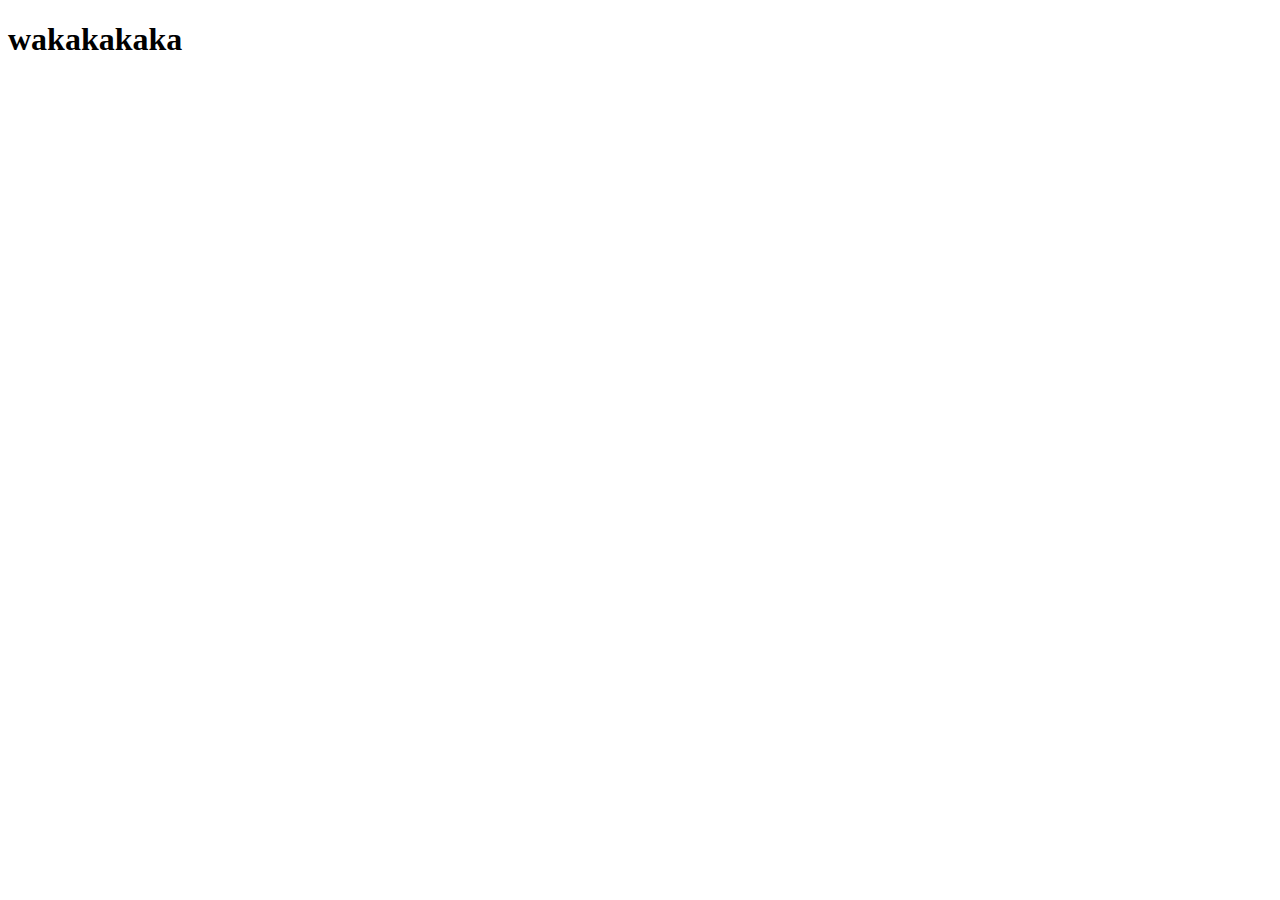
==== index.html @ 0c1ae66e "test" ====
<!DOCTYPE html>
<html lang="en">
<head>
    <meta charset="UTF-8">
    <meta http-equiv="X-UA-Compatible" content="IE=edge">
    <meta name="viewport" content="width=device-width, initial-scale=1.0">
    <title>Document</title>
</head>
<body>
    <h1>wakakakaka</h1>
</body>
</html>
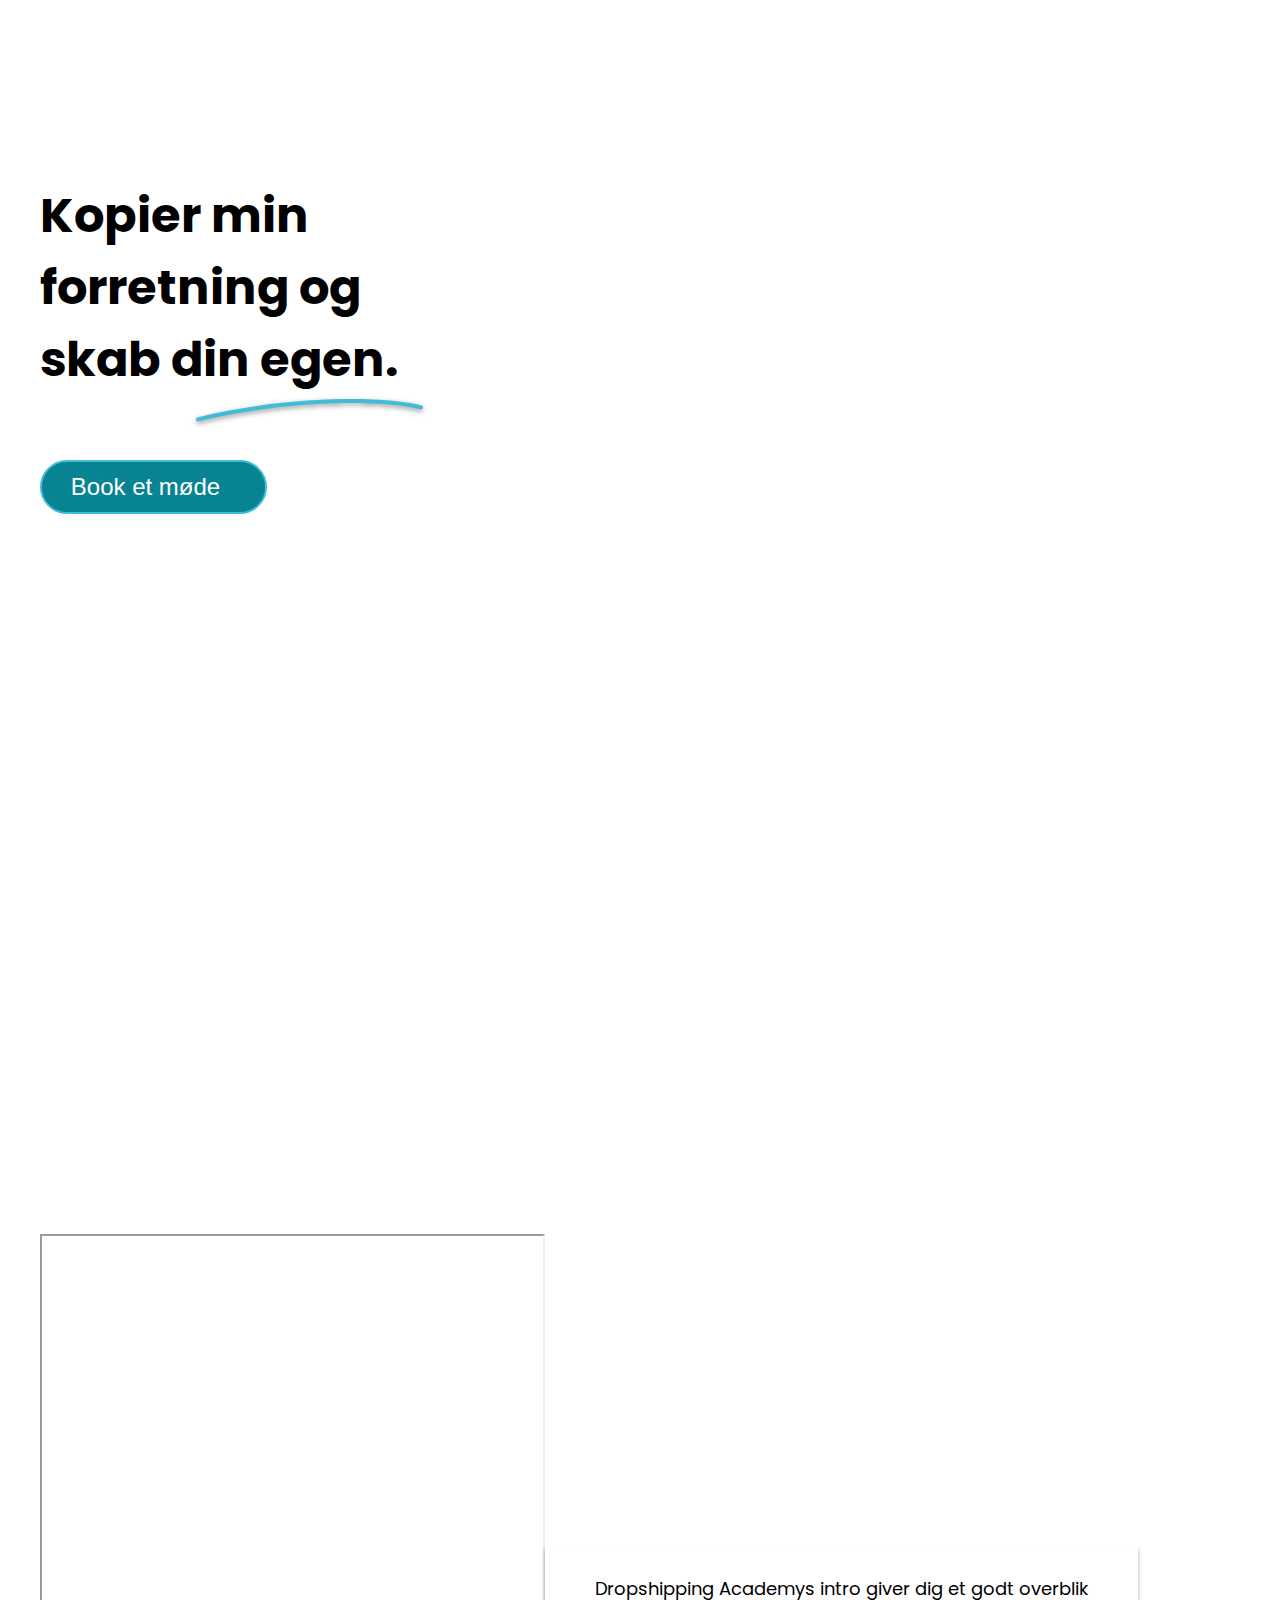
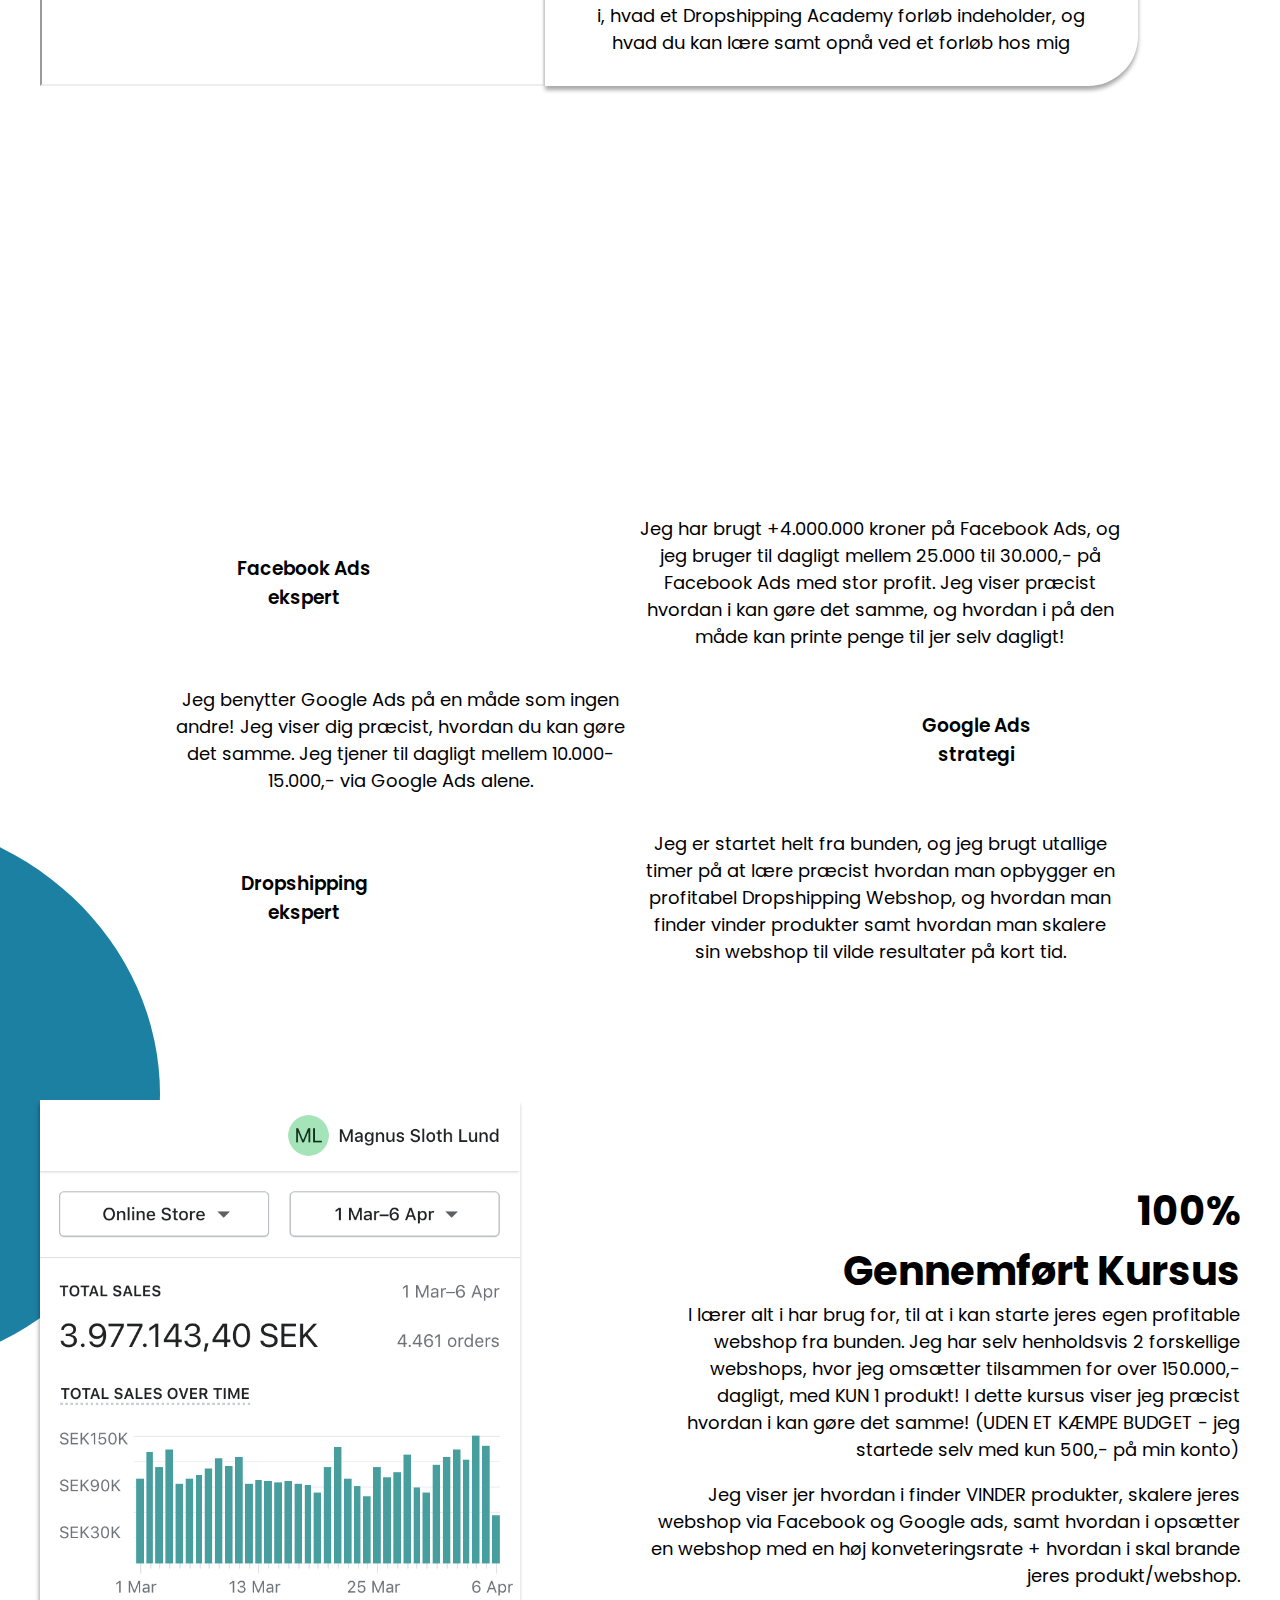
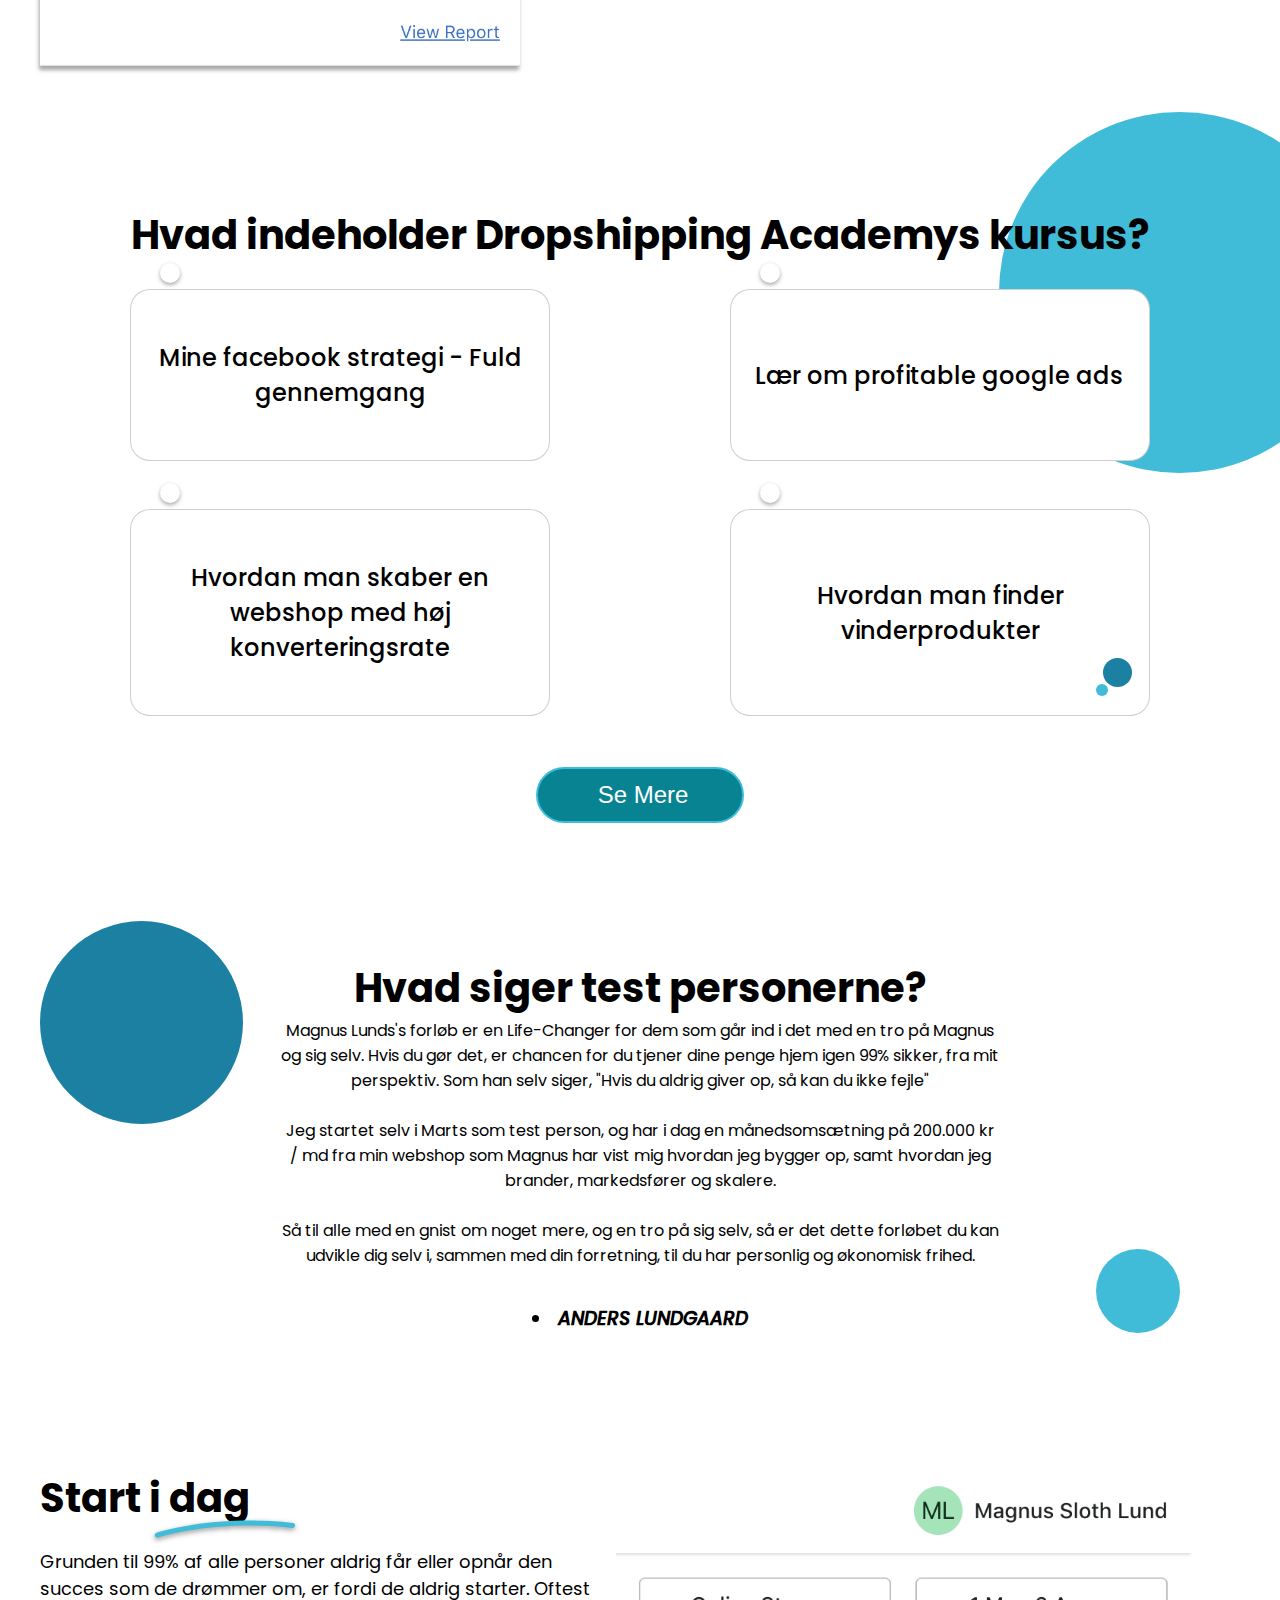
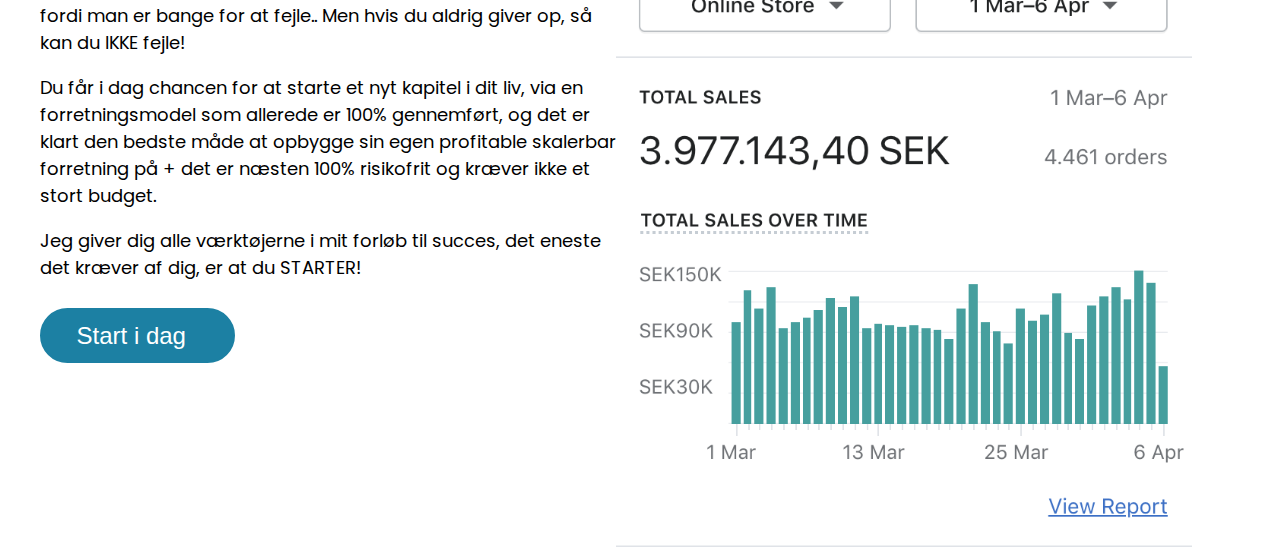
==== commit bde136e9: "added footer, header, index, kontakt os, kursus, omMig - noget funktionalitet mangler, responsivitet" ====
--- a/index.html
+++ b/index.html
@@ -1,12 +1,294 @@
 <!DOCTYPE html>
 <html lang="en">
-<head>
-    <meta charset="UTF-8">
-    <meta http-equiv="X-UA-Compatible" content="IE=edge">
-    <meta name="viewport" content="width=device-width, initial-scale=1.0">
-    <title>Document</title>
-</head>
-<body>
-    <h1>wakakakaka</h1>
-</body>
-</html>+  <head>
+    <meta charset="UTF-8" />
+    <meta http-equiv="X-UA-Compatible" content="IE=edge" />
+    <meta name="viewport" content="width=device-width, initial-scale=1.0" />
+    <link rel="stylesheet" href="/css/index.css" />
+    <!-- font awesome cdn link -->
+    <link
+      rel="stylesheet"
+      href="https://cdnjs.cloudflare.com/ajax/libs/font-awesome/5.15.3/css/all.min.css"
+      integrity="sha512-iBBXm8fW90+nuLcSKlbmrPcLa0OT92xO1BIsZ+ywDWZCvqsWgccV3gFoRBv0z+8dLJgyAHIhR35VZc2oM/gI1w=="
+      crossorigin="anonymous"
+      referrerpolicy="no-referrer"
+    />
+    <script src="js/comments.js" defer></script>
+    <script src="js/w3schoolsInclude.js" defer></script>
+    <script src="http://www.w3schools.com/lib/w3data.js"></script>
+    <title>Dropshipping Academy</title>
+  </head>
+  <body>
+    <!-- w3 include js -->
+    <header class="content" w3-include-html="header.html"></header>
+    <main>
+      <!-- landingpage section -->
+      <section class="lpImg">
+        <div class="content">
+          <div class="lpContent">
+            <h1>Kopier min forretning og skab din egen.</h1>
+            <svg
+              width="239"
+              height="33"
+              viewBox="0 0 239 33"
+              fill="none"
+              xmlns="http://www.w3.org/2000/svg"
+            >
+              <g filter="url(#filter0_d)">
+                <path
+                  fill-rule="evenodd"
+                  clip-rule="evenodd"
+                  d="M142.276 7.30455C102.718 8.57019 55.8095 13.8916 8.42036 25.3283C7.34662 25.5875 6.26265 24.9313 6 23.8584C5.73734 22.7855 6.39547 21.7022 7.46921 21.4431C55.1591 9.93267 102.347 4.58002 142.149 3.30659C181.055 2.0618 213.054 4.71 231.599 9.39099C232.67 9.66133 233.292 10.7625 233 11.8277C232.708 12.8929 231.612 13.519 230.541 13.2494C212.533 8.71823 181.002 6.06553 142.276 7.30455Z"
+                  fill="#40BCD8"
+                />
+              </g>
+              <defs>
+                <filter
+                  id="filter0_d"
+                  x="0.942261"
+                  y="0"
+                  width="237.13"
+                  height="32.3849"
+                  filterUnits="userSpaceOnUse"
+                  color-interpolation-filters="sRGB"
+                >
+                  <feFlood flood-opacity="0" result="BackgroundImageFix" />
+                  <feColorMatrix
+                    in="SourceAlpha"
+                    type="matrix"
+                    values="0 0 0 0 0 0 0 0 0 0 0 0 0 0 0 0 0 0 127 0"
+                  />
+                  <feOffset dy="2" />
+                  <feGaussianBlur stdDeviation="2.5" />
+                  <feColorMatrix
+                    type="matrix"
+                    values="0 0 0 0 0 0 0 0 0 0 0 0 0 0 0 0 0 0 0.35 0"
+                  />
+                  <feBlend
+                    mode="normal"
+                    in2="BackgroundImageFix"
+                    result="effect1_dropShadow"
+                  />
+                  <feBlend
+                    mode="normal"
+                    in="SourceGraphic"
+                    in2="effect1_dropShadow"
+                    result="shape"
+                  />
+                </filter>
+              </defs>
+            </svg>
+            <button class="lpBtn">
+              Book et møde <i class="fas fa-arrow-right"></i>
+            </button>
+          </div>
+          <div class="lpContent2">
+            <iframe></iframe>
+            <div>
+              <h2>Dropshipping <br />Academy <br />Intro</h2>
+              <p class="alignCenterText">
+                Dropshipping Academys intro giver dig et godt overblik <br />
+                i, hvad et Dropshipping Academy forløb indeholder, og <br />
+                hvad du kan lære samt opnå ved et forløb hos mig
+              </p>
+            </div>
+          </div>
+        </div>
+      </section>
+
+      <!-- ads section -->
+      <section class="content">
+        <div class="ads">
+          <div class="adsIcon">
+            <i class="fab fa-facebook-square"></i>
+            <h3>Facebook Ads <br />ekspert</h3>
+          </div>
+          <p>
+            Jeg har brugt +4.000.000 kroner på Facebook Ads, og jeg bruger til
+            dagligt mellem 25.000 til 30.000,- på Facebook Ads med stor profit.
+            Jeg viser præcist hvordan i kan gøre det samme, og hvordan i på den
+            måde kan printe penge til jer selv dagligt!
+          </p>
+        </div>
+
+        <div class="ads">
+          <p>
+            Jeg benytter Google Ads på en måde som ingen andre! Jeg viser dig
+            præcist, hvordan du kan gøre det samme. Jeg tjener til dagligt
+            mellem 10.000-15.000,- via Google Ads alene.
+          </p>
+          <div class="adsIcon">
+            <i class="fab fa-google"></i>
+            <h3>Google Ads <br />strategi</h3>
+          </div>
+        </div>
+
+        <div class="ads">
+          <div class="adsIcon">
+            <i class="fas fa-credit-card"></i>
+            <h3>Dropshipping <br />ekspert</h3>
+          </div>
+          <p>
+            Jeg er startet helt fra bunden, og jeg brugt utallige timer på at
+            lære præcist hvordan man opbygger en profitabel Dropshipping
+            Webshop, og hvordan man finder vinder produkter samt hvordan man
+            skalere sin webshop til vilde resultater på kort tid.
+          </p>
+        </div>
+      </section>
+
+      <!-- 100% completed course section -->
+      <section class="content completedCourse">
+        <div class="completedCircle"></div>
+        <div>
+          <img src="img/kursus4.png" />
+        </div>
+        <div class="completedCourseText">
+          <h2><span>100%</span><br />Gennemført Kursus</h2>
+          <p>
+            I lærer alt i har brug for, til at i kan starte jeres egen
+            profitable webshop fra bunden. Jeg har selv henholdsvis 2
+            forskellige webshops, hvor jeg omsætter tilsammen for over 150.000,-
+            dagligt, med KUN 1 produkt! I dette kursus viser jeg præcist hvordan
+            i kan gøre det samme! (UDEN ET KÆMPE BUDGET - jeg startede selv med
+            kun 500,- på min konto)
+          </p>
+          <br />
+          <p>
+            Jeg viser jer hvordan i finder VINDER produkter, skalere jeres
+            webshop via Facebook og Google ads, samt hvordan i opsætter en
+            webshop med en høj konveteringsrate + hvordan i skal brande jeres
+            produkt/webshop.
+          </p>
+        </div>
+      </section>
+
+      <!-- kursus indhold section -->
+      <section class="content courseContains">
+        <h2>Hvad indeholder Dropshipping Academys kursus?</h2>
+        <div class="courseContainsCircle"></div>
+        <div class="courseContainsCircle2"></div>
+        <div class="courseContainsCircle3"></div>
+        <div class="courseContainsContent">
+          <i class="courseContentIcons fab fa-facebook-square"></i>
+          <p class="poppinsMedium">Mine facebook strategi - Fuld gennemgang</p>
+        </div>
+
+        <div class="courseContainsContent">
+          <i class="courseContentIcons fab fa-google"></i>
+          <p class="poppinsMedium">Lær om profitable google ads</p>
+        </div>
+
+        <div class="courseContainsContent">
+          <i class="courseContentIcons fas fa-reply"></i>
+          <p class="poppinsMedium">
+            Hvordan man skaber en webshop med høj konverteringsrate
+          </p>
+        </div>
+
+        <div class="courseContainsContent">
+          <i class="courseContentIcons fas fa-trophy"></i>
+          <p class="poppinsMedium">Hvordan man finder vinderprodukter</p>
+        </div>
+        <button class="seeMoreBtn">
+          Se Mere <i class="fas fa-arrow-right"></i>
+        </button>
+      </section>
+
+      <!-- comments section -->
+      <section class="content commentSection">
+        <h2>Hvad siger test personerne?</h2>
+        <div class="commentCircle1"></div>
+        <div class="commentCircle2"></div>
+        <i class="fas fa-arrow-left commentArrowLeft" id="leftArrow"></i>
+        <i class="fas fa-arrow-right commentArrowRight" id="rightArrow"></i>
+        <div id="commentSection"></div>
+        <h3 id="commentName"></h3>
+      </section>
+
+      <!-- start i dag section -->
+      <section class="content startTodaySection">
+        <div>
+          <h2>Start i dag</h2>
+          <svg
+            width="150"
+            height="26"
+            viewBox="0 0 150 26"
+            fill="none"
+            xmlns="http://www.w3.org/2000/svg"
+          >
+            <g filter="url(#filter0_d)">
+              <path
+                fill-rule="evenodd"
+                clip-rule="evenodd"
+                d="M145 7.8051C144.827 9.17499 143.569 10.1437 142.198 9.98104C81.3607 2.76566 29.0853 12.9289 8.17308 19.5829C6.85737 20.0015 5.45056 19.3051 5.00005 17.9999C4.54954 16.6948 5.22795 15.2745 6.54329 14.8547C28.0595 7.98726 81.1335 -2.3027 142.823 5.02012C144.194 5.18288 145.173 6.43522 145 7.8051Z"
+                fill="#40BCD8"
+              />
+            </g>
+            <defs>
+              <filter
+                id="filter0_d"
+                x="0.860962"
+                y="0.5"
+                width="148.159"
+                height="25.2043"
+                filterUnits="userSpaceOnUse"
+                color-interpolation-filters="sRGB"
+              >
+                <feFlood flood-opacity="0" result="BackgroundImageFix" />
+                <feColorMatrix
+                  in="SourceAlpha"
+                  type="matrix"
+                  values="0 0 0 0 0 0 0 0 0 0 0 0 0 0 0 0 0 0 127 0"
+                />
+                <feOffset dy="2" />
+                <feGaussianBlur stdDeviation="2" />
+                <feColorMatrix
+                  type="matrix"
+                  values="0 0 0 0 0 0 0 0 0 0 0 0 0 0 0 0 0 0 0.25 0"
+                />
+                <feBlend
+                  mode="normal"
+                  in2="BackgroundImageFix"
+                  result="effect1_dropShadow"
+                />
+                <feBlend
+                  mode="normal"
+                  in="SourceGraphic"
+                  in2="effect1_dropShadow"
+                  result="shape"
+                />
+              </filter>
+            </defs>
+          </svg>
+
+          <p>
+            Grunden til 99% af alle personer aldrig får eller opnår den succes
+            som de drømmer om, er fordi de aldrig starter. Oftest fordi man er
+            bange for at fejle.. Men hvis du aldrig giver op, så kan du IKKE
+            fejle!
+          </p>
+          <br>
+          <p>
+            Du får i dag chancen for at starte et nyt kapitel i dit liv, via en
+            forretningsmodel som allerede er 100% gennemført, og det er klart
+            den bedste måde at opbygge sin egen profitable skalerbar forretning
+            på + det er næsten 100% risikofrit og kræver ikke et stort budget.
+          </p>
+          <br>
+          <p>
+            Jeg giver dig alle værktøjerne i mit forløb til succes, det eneste
+            det kræver af dig, er at du STARTER!
+          </p>
+          <button class="startTodayBtn">
+            Start i dag <i class="fas fa-arrow-right"></i>
+          </button>
+        </div>
+        <div>
+          <img src="img/kursus4.png" />
+        </div>
+      </section>
+    </main>
+    <footer class="content" w3-include-html="footer.html"></footer>
+  </body>
+</html>
--- a/css/index.css
+++ b/css/index.css
@@ -0,0 +1,701 @@
+/* #region Global */
+* {
+  margin: 0;
+  padding: 0;
+  box-sizing: border-box;
+}
+
+@font-face {
+  font-family: poppinsBold;
+  src: url(/font/Poppins/Poppins-Bold.ttf);
+}
+
+@font-face {
+  font-family: poppinsSemiBold;
+  src: url(/font/Poppins/Poppins-SemiBold.ttf);
+}
+
+@font-face {
+  font-family: poppinsMedium;
+  src: url(/font/Poppins/Poppins-Medium.ttf);
+}
+
+@font-face {
+  font-family: poppinsMediumItalic;
+  src: url(/font/Poppins/Poppins-MediumItalic.ttf);
+}
+
+@font-face {
+  font-family: poppins;
+  src: url(/font/Poppins/Poppins-Regular.ttf);
+}
+
+h1 {
+  font-size: 48px;
+  font-family: poppinsBold;
+}
+
+h2 {
+  font-size: 40px;
+  font-family: poppinsBold;
+  text-align: center;
+}
+
+h3 {
+  font-family: poppinsSemiBold;
+}
+
+p {
+  font-size: 18px;
+  font-family: poppins;
+}
+
+.poppinsMedium {
+  font-size: 24px;
+  font-family: poppinsMedium;
+}
+
+.content {
+  width: 1200px;
+  margin: auto;
+}
+
+section {
+  margin-top: 15vh !important;
+}
+
+.alignCenterText {
+  text-align: center;
+}
+
+/* img modal */
+.modal {
+  display: none; /* Hidden by default */
+  position: fixed; /* Stay in place */
+  z-index: 1; /* Sit on top */
+  padding: 2%; /* Location of the box */
+  text-align: center;
+  left: 0;
+  top: 0;
+  width: 100%; /* Full width */
+  height: 100%; /* Full height */
+  overflow: auto; /* Enable scroll if needed */
+  background-color: rgb(0, 0, 0); /* Fallback color */
+  background-color: rgba(0, 0, 0, 0.9); /* Black w/ opacity */
+}
+
+.close {
+  position: absolute;
+  top: 15px;
+  right: 35px;
+  color: #f1f1f1;
+  font-size: 40px;
+  font-weight: bold;
+  transition: 0.3s;
+  cursor: pointer;
+}
+
+/* #endregion */
+
+/* #region Header */
+header {
+  display: flex;
+  justify-content: space-between;
+  padding-top: 5vh;
+}
+
+.logoColor1 {
+  color: black;
+  font-size: 24px;
+  font-family: "Franklin Gothic Medium", "Arial Narrow", Arial, sans-serif;
+  cursor: pointer;
+  text-decoration: none;
+}
+
+.logoColor2 {
+  color: #40bcd8;
+}
+
+.navLinks {
+  display: flex;
+}
+
+.navLinks a {
+  margin-left: 50px;
+  font-size: 18px;
+  padding: 10px 20px;
+  cursor: pointer;
+  font-weight: 600;
+  text-decoration: none;
+}
+
+.blackLink {
+  color: black;
+}
+
+.navLinks a:hover {
+  transition: 0.2s ease-in-out;
+  transform: scale(1.2);
+}
+
+.navBuyBtn {
+  background: #40bcd8;
+  border-radius: 50px;
+  color: white;
+  box-shadow: 1px 4px 4px rgba(0, 0, 0, 0.35);
+}
+/* #endregion */
+
+/* #region Forside Body */
+/* landingpage section */
+.lpImg {
+  background-image: url(/img/forside.png);
+  background-repeat: no-repeat;
+  background-position: right;
+  background-size: contain;
+  height: 200vh;
+  margin-top: 6vh;
+}
+
+.lpContent {
+  width: 30%;
+}
+
+.lpContent svg {
+  margin-left: 150px;
+}
+
+.lpBtn {
+  margin-top: 3vh;
+  padding: 3% 4% 3% 8%;
+  border-radius: 50px;
+  font-size: 24px;
+  color: white;
+  background: #088391;
+  border: none;
+  cursor: pointer;
+  border: 2px solid #40bcd8;
+}
+
+.lpContent2 {
+  margin-top: 80vh;
+  display: flex;
+}
+
+.lpContent2 h2 {
+  color: white;
+  text-align: left;
+  font-size: 42px;
+  margin-top: 0;
+}
+
+.lpContent2 p {
+  background: white;
+  padding: 30px 50px;
+  border-bottom-right-radius: 50px;
+  box-shadow: 0px 4px 4px rgba(0, 0, 0, 0.35);
+}
+
+.lpContent2 iframe {
+  width: 504.88px;
+  height: 452px;
+}
+
+.lpContent2 div {
+  display: flex;
+  flex-direction: column;
+  justify-content: space-between;
+}
+
+/* ads section */
+.ads {
+  display: flex;
+  align-items: center;
+  text-align: center;
+  justify-content: space-between;
+  margin: 4vh auto 0 auto;
+  width: 80%;
+}
+
+.ads p {
+  width: 50%;
+}
+
+.adsIcon {
+  width: 30%;
+}
+
+.adsIcon i {
+  font-size: 50px;
+  color: #40bcd8;
+}
+
+/* 100% completed course section */
+.completedCourse {
+  display: flex;
+  align-items: center;
+  position: relative;
+}
+
+.completedCourse div {
+  width: 50%;
+}
+
+.completedCourse img {
+  width: 80%;
+  box-shadow: -1px 4px 4px rgba(0, 0, 0, 0.35);
+}
+
+.completedCourseText h2,
+.completedCourseText p {
+  text-align: right;
+}
+
+.completedCircle {
+  position: absolute;
+  width: 559px;
+  height: 559px;
+  background: #1c80a3;
+  border-radius: 50%;
+  top: -50%;
+  left: -40%;
+  z-index: -99;
+}
+
+/* kursus indhold section */
+.courseContains {
+  display: flex;
+  flex-wrap: wrap;
+  justify-content: center;
+  position: relative;
+}
+
+.courseContainsContent {
+  width: 50%;
+  position: relative;
+  display: flex;
+  justify-content: center;
+  padding: 2% 0;
+}
+
+.courseContainsContent p {
+  border: 1px solid rgba(0, 0, 0, 0.19);
+  width: 70%;
+  text-align: center;
+  padding: 50px 4%;
+  border-radius: 20px;
+  display: flex;
+  align-items: center;
+  background: white;
+}
+
+.courseContentIcons {
+  font-size: 35px;
+  position: absolute;
+  background: white;
+  padding: 10px;
+  border-radius: 50%;
+  box-shadow: 0px 2px 4px rgba(0, 0, 0, 0.35);
+  color: #40bcd8;
+  top: -1%;
+  left: 20%;
+}
+
+.seeMoreBtn {
+  margin-top: 3vh;
+  padding: 1% 2% 1% 5%;
+  border-radius: 50px;
+  font-size: 24px;
+  color: white;
+  background: #088391;
+  border: none;
+  cursor: pointer;
+  border: 2px solid #40bcd8;
+}
+
+.courseContainsCircle {
+  position: absolute;
+  width: 361px;
+  height: 361px;
+  background: #40bcd8;
+  border-radius: 50%;
+  top: -15%;
+  right: -10%;
+  z-index: -99;
+}
+
+.courseContainsCircle2 {
+  position: absolute;
+  width: 29px;
+  height: 29px;
+  background: #1c80a3;
+  border-radius: 50%;
+  bottom: 22%;
+  right: 9%;
+  z-index: 1;
+}
+
+.courseContainsCircle3 {
+  position: absolute;
+  width: 12px;
+  height: 12px;
+  background: #40bcd8;
+  border-radius: 50%;
+  bottom: 20.5%;
+  right: 11%;
+  z-index: 1;
+}
+
+/* comments section */
+.commentSection {
+  position: relative;
+}
+
+#commentSection {
+  width: 60%;
+  margin: auto;
+  font-family: poppins;
+  text-align: center;
+}
+
+.commentArrowLeft {
+  position: absolute;
+  top: 40%;
+  left: 10%;
+  padding: 20px;
+  cursor: pointer;
+}
+
+.commentArrowRight {
+  position: absolute;
+  top: 40%;
+  right: 10%;
+  padding: 20px;
+  cursor: pointer;
+}
+
+#commentName {
+  margin-top: 4vh;
+  font-family: poppinsMediumItalic;
+  text-align: center;
+  display: list-item; /* This has to be "list-item"                                               */
+  list-style-type: disc; /* See https://developer.mozilla.org/en-US/docs/Web/CSS/list-style-type     */
+  list-style-position: inside;
+}
+
+.commentCircle1 {
+  position: absolute;
+  width: 203px;
+  height: 203px;
+  top: -10%;
+  left: 0;
+  background: #1c80a3;
+  border-radius: 50%;
+}
+
+.commentCircle2 {
+  position: absolute;
+  width: 84px;
+  height: 84px;
+  bottom: 0;
+  right: 5%;
+  background: #40bcd8;
+  border-radius: 50%;
+}
+
+/* start i dag section */
+
+.startTodayBtn {
+  margin-top: 3vh;
+  padding: 2% 3% 2% 6%;
+  border-radius: 50px;
+  font-size: 24px;
+  color: white;
+  background: #1c80a3;
+  border: none;
+  cursor: pointer;
+  border: 2px solid #1c80a3;
+}
+
+.startTodaySection {
+  display: flex;
+}
+
+.startTodaySection div {
+  width: 48%;
+}
+
+.startTodaySection h2 {
+  text-align: left;
+}
+
+.startTodaySection svg {
+  margin-left: 110px;
+  margin-top: -10px;
+}
+
+.startTodaySection div img {
+  width: 100%;
+}
+
+/* #endregion */
+
+/* #region Kursus Body */
+/* mentor course section */
+.mentorCourse {
+  display: flex;
+}
+.coursePrice {
+  font-size: 36px;
+}
+.courseSlogan {
+  font-size: 14px;
+}
+.courseLeft {
+  width: 50%;
+  padding-right: 10%;
+}
+.courseRight {
+  width: 50%;
+}
+
+.courseRight img {
+  width: 100%;
+}
+
+.courseLeft button {
+  margin-top: 3vh;
+  padding: 3% 2% 3% 10%;
+  border-radius: 50px;
+  font-size: 24px;
+  color: white;
+  background: #40bcd8;
+  border: none;
+  cursor: pointer;
+  border: 2px solid #40bcd8;
+}
+
+.courseLeft button:hover {
+  transition: 0.2s ease-in-out;
+
+  color: #40bcd8;
+  background: white;
+}
+
+.fa-arrow-right {
+  margin-left: 30px;
+}
+
+.dropDownContainer {
+  cursor: pointer;
+}
+
+.dropDownInfo {
+  border: 1px solid black;
+  padding: 3% 5%;
+  display: flex;
+  justify-content: space-between;
+}
+
+.dropDownHidden {
+  border: 1px solid black;
+  padding: 3% 5%;
+}
+
+.toggleHidden {
+  display: none;
+}
+
+/* what you learn section */
+.whatYouLearn {
+  border: 1px solid black;
+  box-shadow: 0px 1px 5px black;
+}
+
+.learningList {
+  display: flex;
+  padding: 2vh;
+}
+
+.fa-check-circle {
+  font-size: 40px;
+  padding-right: 1%;
+  color: #04bf00;
+}
+
+.whatYouLearnContainer {
+  display: flex;
+  width: 90%;
+  margin: auto;
+}
+
+.whatYouLearnLeft {
+  width: 50%;
+}
+.whatYouLearnRight {
+  width: 50%;
+}
+
+/* my results section */
+
+.circleContainer {
+  display: flex;
+  width: 100%;
+  flex-wrap: wrap;
+}
+
+.circleResults {
+  border: 2px solid #40bcd8;
+  width: 48%;
+  height: 60vh;
+  border-radius: 50%;
+  margin: 1%;
+  position: relative;
+}
+.circleContent {
+  position: absolute;
+  left: 50%;
+  top: 25%;
+  transform: translate(-50%, -15%);
+}
+
+.circleContent img {
+  width: 100%;
+}
+
+.myImgC:hover {
+  cursor: pointer;
+  opacity: 0.8;
+  box-shadow: 0px 0px 10px black;
+}
+
+.circleContainer p {
+  text-align: center;
+  padding: 10% 5%;
+}
+
+/* fuld gennemgang section */
+.gennemgang img {
+  width: 70%;
+  display: block;
+  margin: 2vh auto;
+}
+/* #endregion */
+
+/* #region Footer */
+.footerDiv {
+  display: flex;
+  padding: 3vh 0;
+}
+
+.footerDiv div {
+  padding-right: 4%;
+}
+.footerDiv div * {
+  padding: 1% 0 1% 0;
+}
+
+.divider {
+  width: 100%;
+  border-bottom: 1px solid rgba(0, 0, 0, 0.5);
+  margin: 2vh 0;
+}
+/* #endregion */
+
+/* #region Om Mig Body */
+.omMigSection {
+  display: flex;
+  align-items: center;
+  justify-content: space-around;
+  margin-bottom: 10vh;
+}
+
+.omMigLeft {
+  width: 40%;
+}
+
+.omMigRight {
+  width: 30%;
+  text-align: center;
+}
+
+.omMigRight img {
+  width: 80%;
+  border-radius: 50%;
+}
+
+.omMigSoMe {
+  font-size: 40px;
+  padding: 15px;
+  cursor: pointer;
+}
+
+/* #endregion */
+
+/* #region kontakt os Body */
+.kontaktOsSection {
+  display: flex;
+  justify-content: space-between;
+}
+
+.kontaktOsLeft {
+  width: 45%;
+}
+
+.kontaktOsRight {
+  width: 50%;
+}
+
+.kontaktOsRight form {
+  display: flex;
+  flex-direction: column;
+}
+
+label {
+  margin-top: 2vh;
+  margin-bottom: 1vh;
+  margin-left: 5px;
+}
+
+input[type="text"],
+textarea {
+  padding: 15px;
+  border-radius: 10px;
+  border: none;
+  box-shadow: 0px 0px 4px rgba(0, 0, 0, 0.5);
+  outline: none;
+}
+
+textarea {
+  min-height: 150px;
+  min-width: 100%;
+}
+
+input[type="submit"] {
+  font-family: poppinsMedium;
+  padding: 10px;
+  margin: 2vh auto 0 auto;
+  background: #40BCD8;
+  border: 2px solid #40BCD8;
+  border-radius: 15px;
+  width: 50%;
+  cursor: pointer;
+  color: white;
+}
+
+input[type="submit"]:hover {
+  background: white;
+  color: #40BCD8;
+}
+
+/* #endregion */
+
+/* #region media queries */
+/* #region 1200px */
+@media only screen and (max-width: 1200px) {
+  .content {
+    width: 80%;
+  }
+}
+/* #endregion */
+/* #endregion */
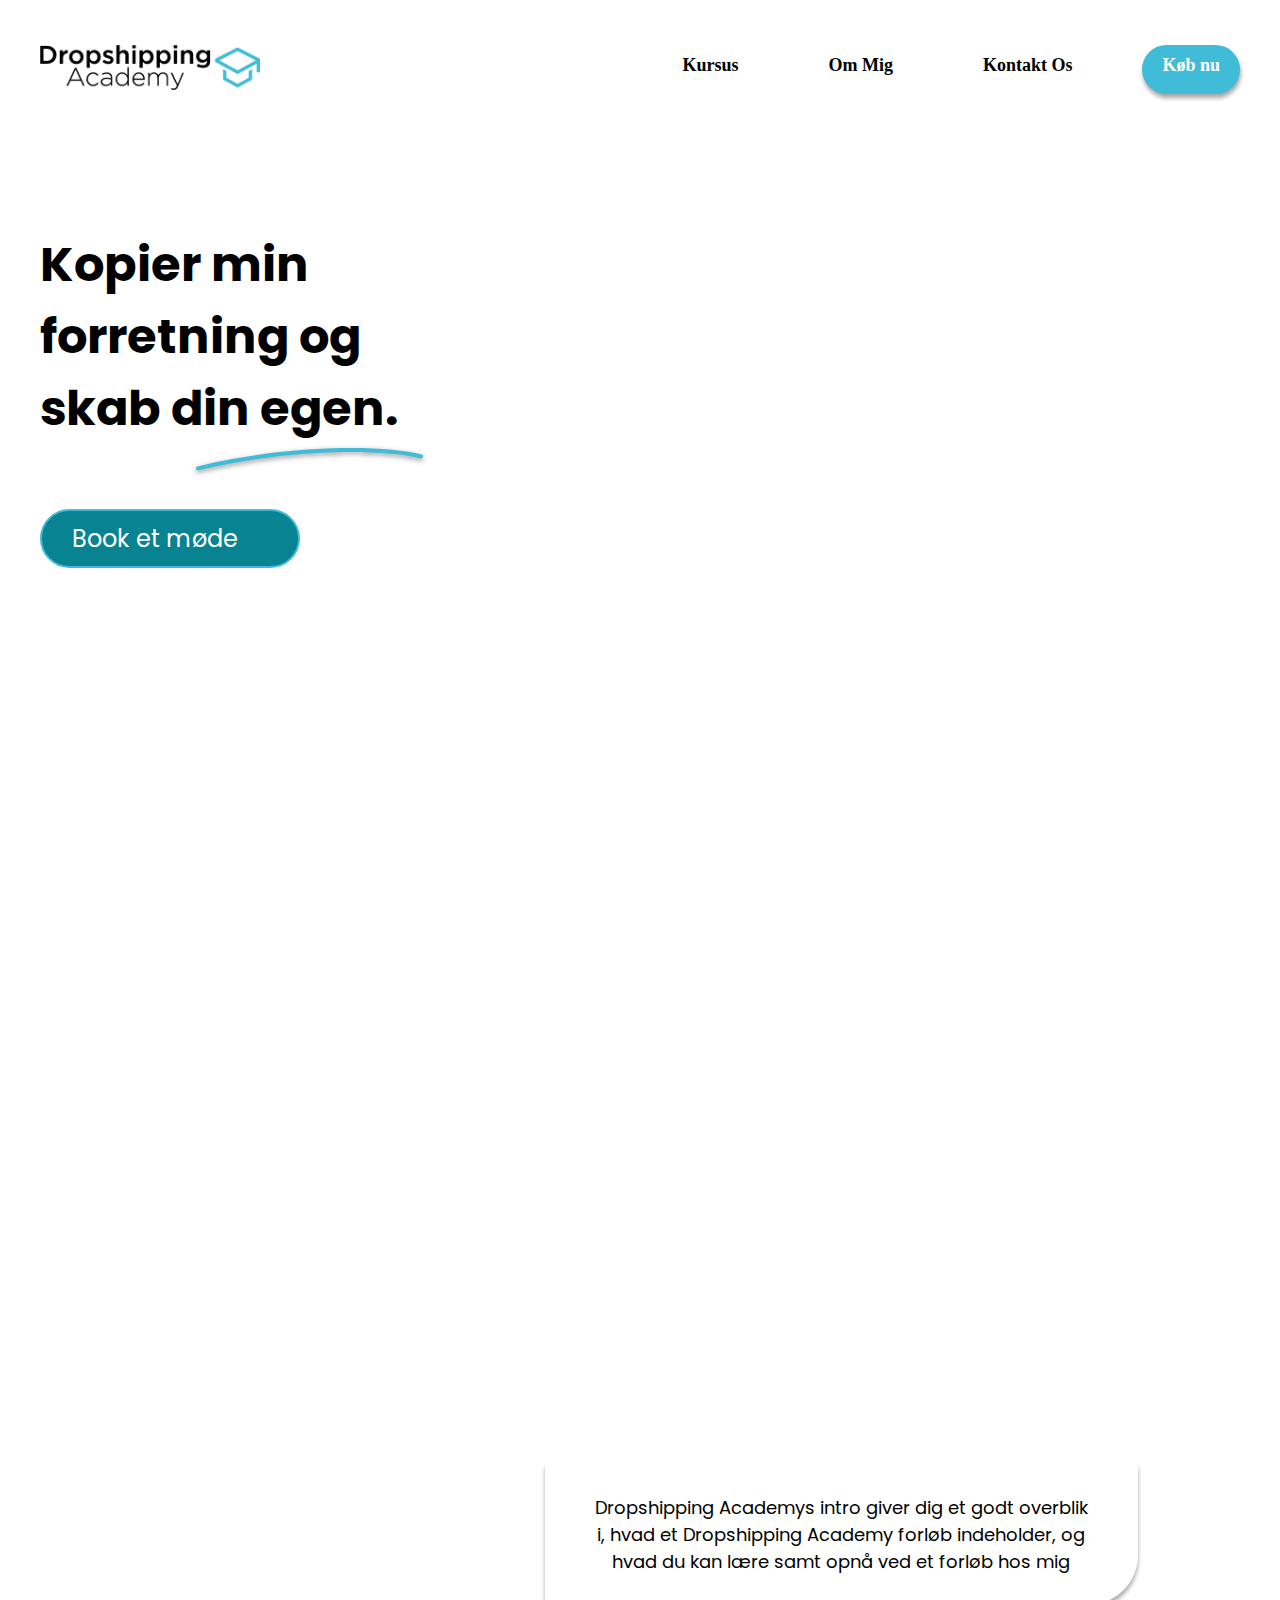
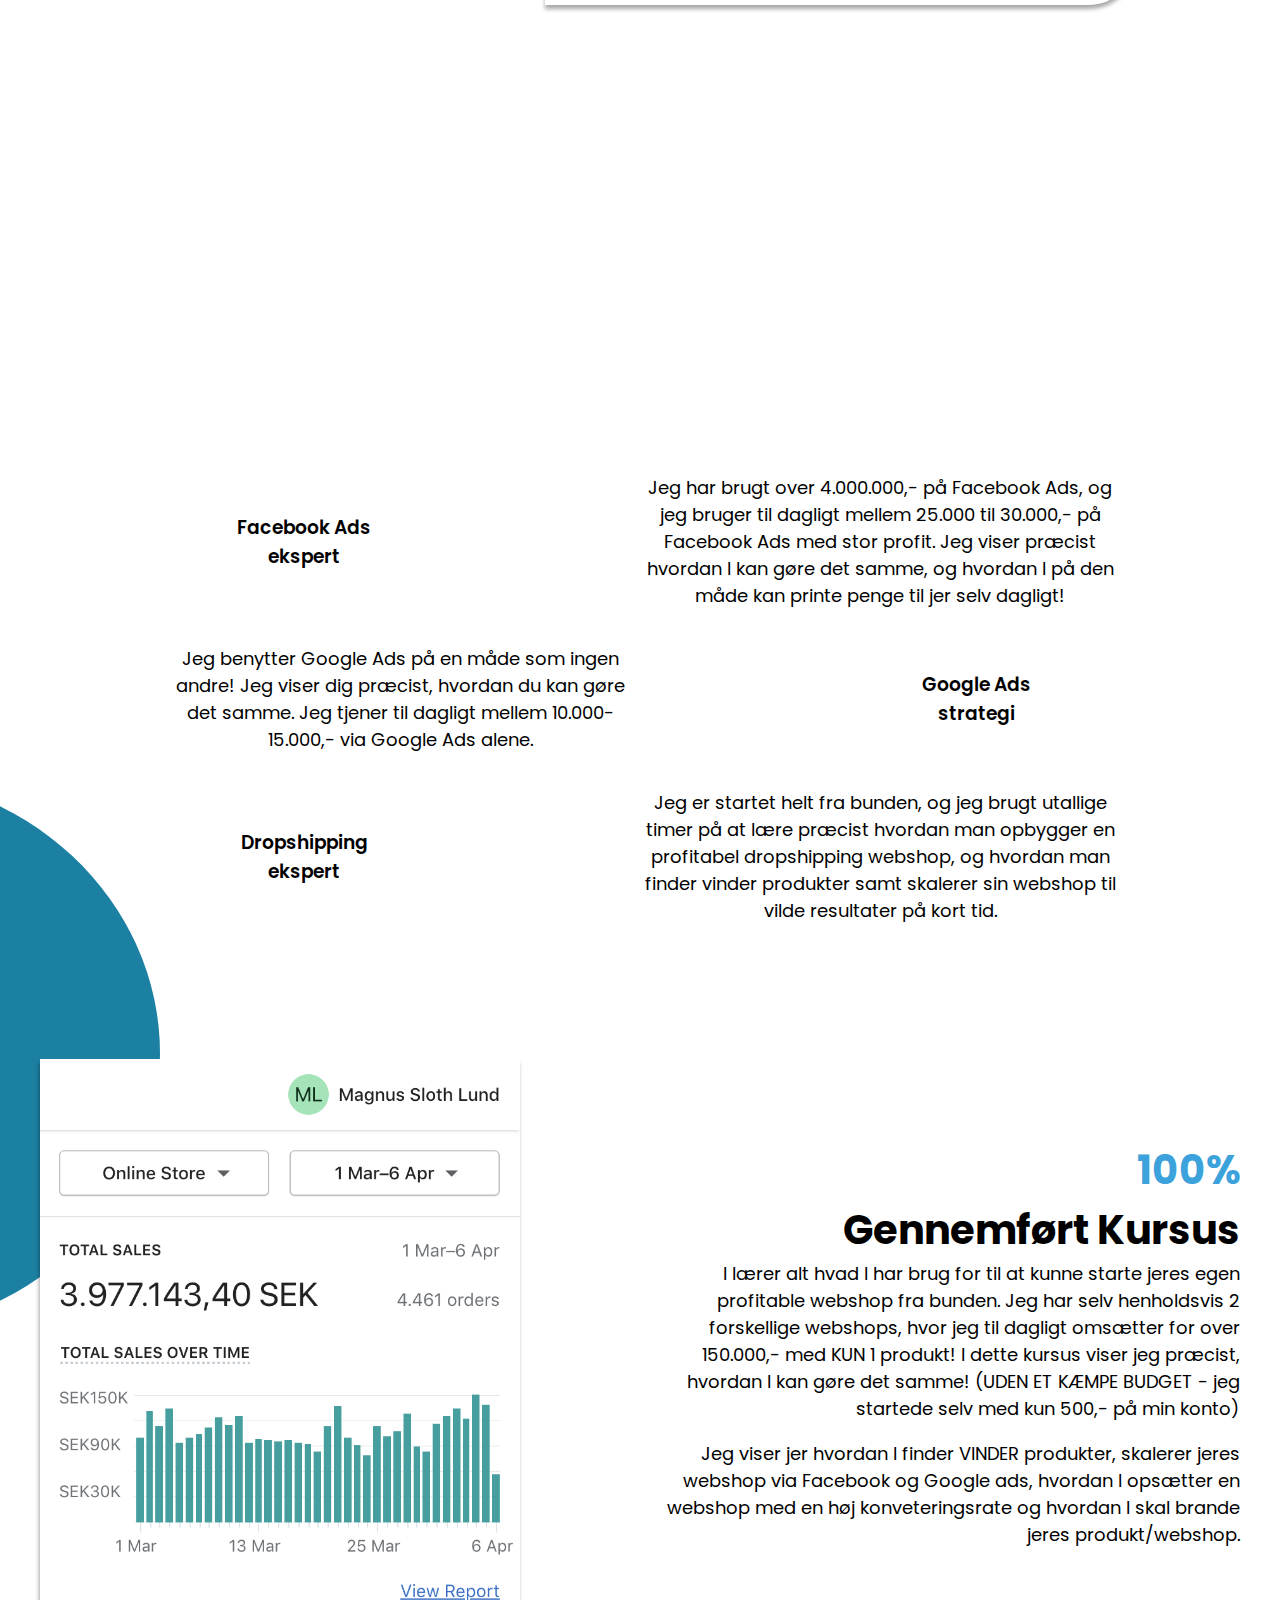
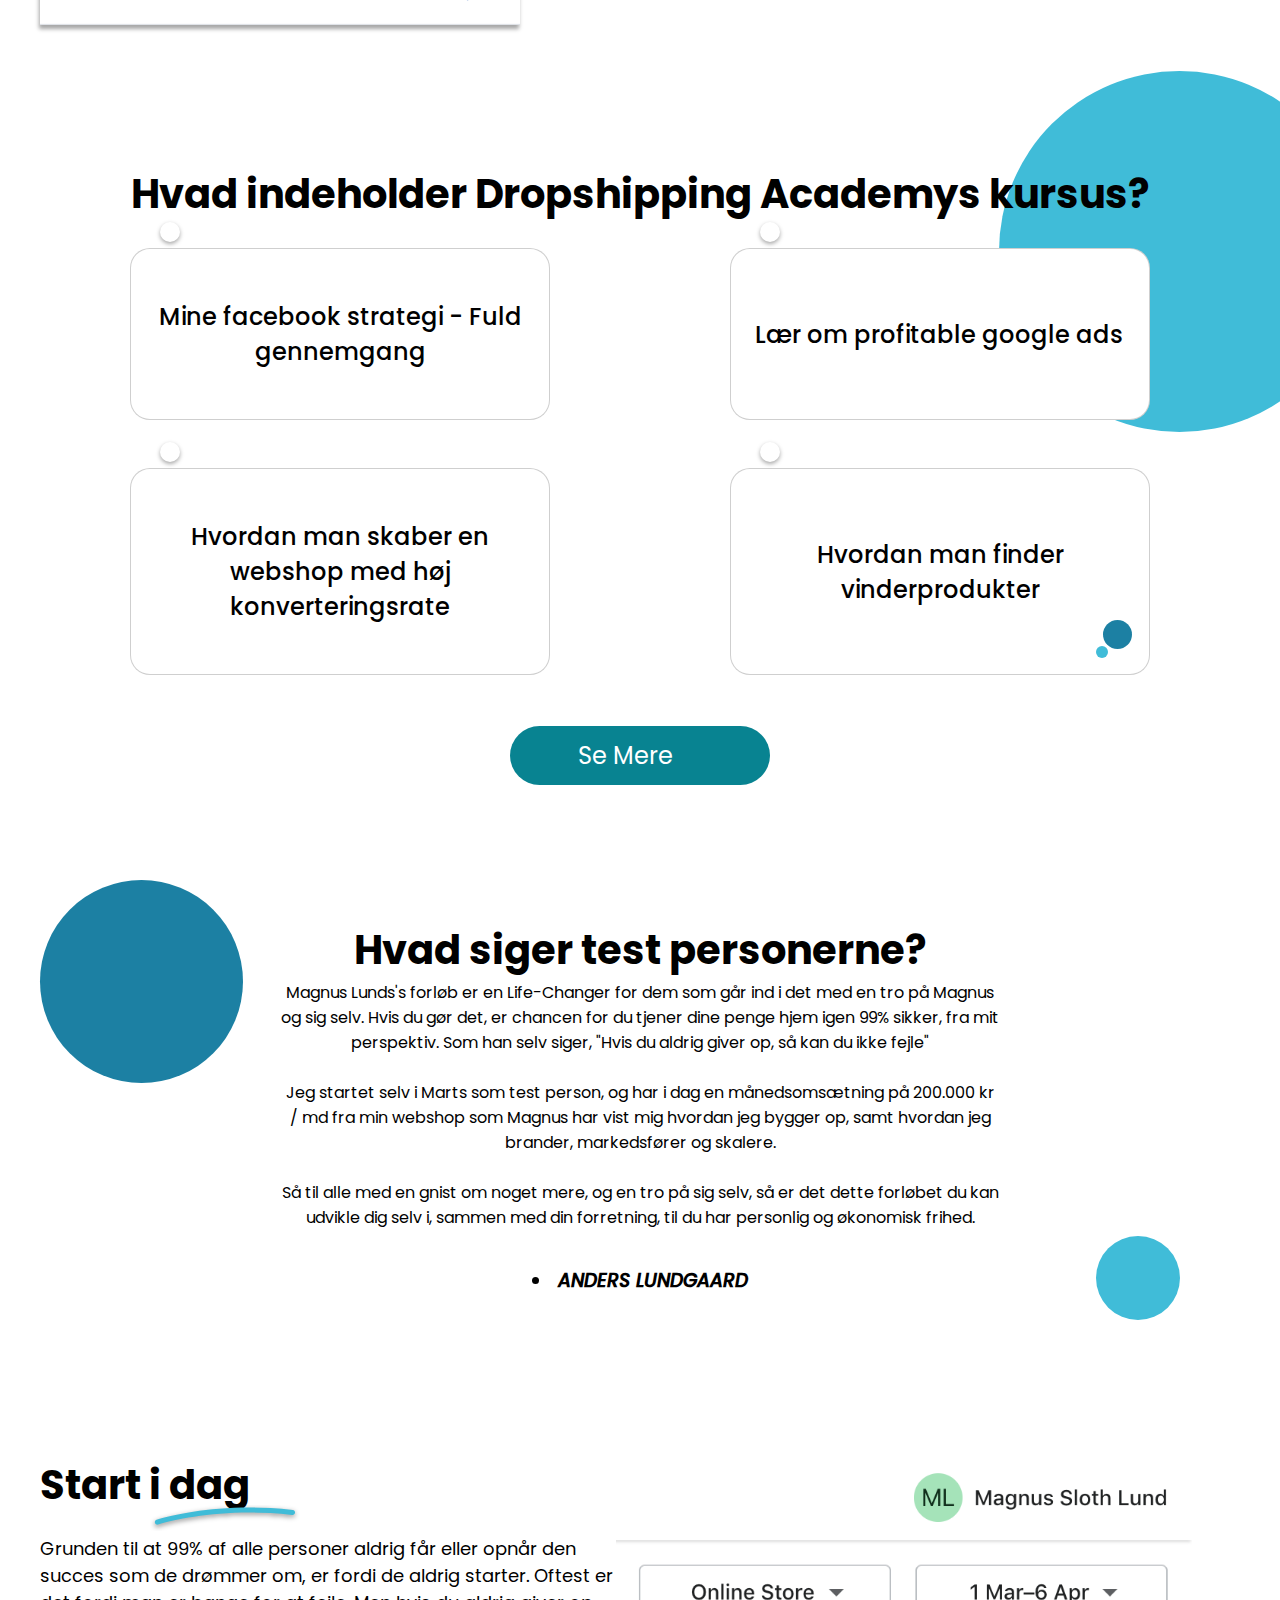
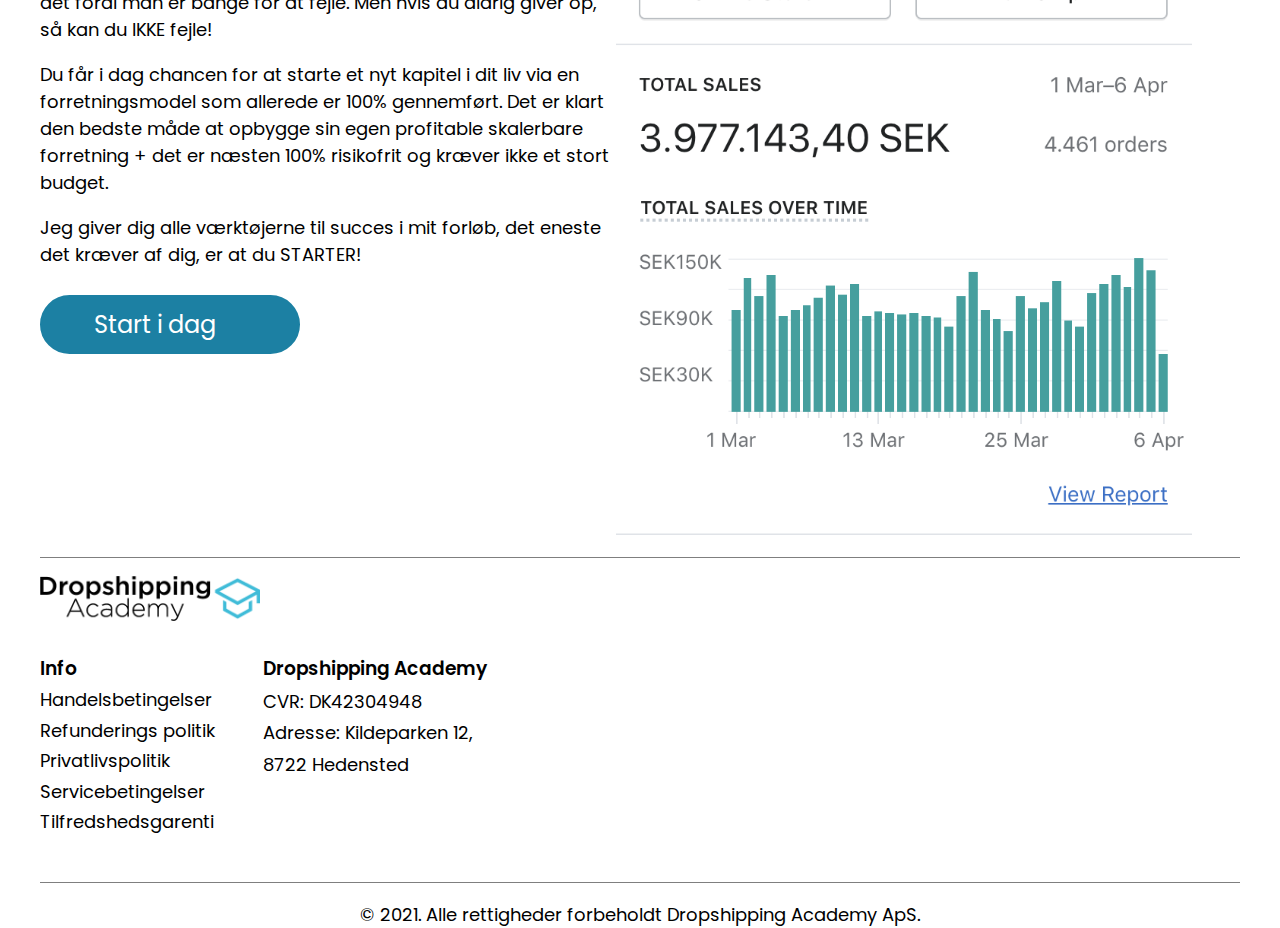
==== commit 8be41d79: "javascript funktions" ====
--- a/index.html
+++ b/index.html
@@ -4,6 +4,11 @@
     <meta charset="UTF-8" />
     <meta http-equiv="X-UA-Compatible" content="IE=edge" />
     <meta name="viewport" content="width=device-width, initial-scale=1.0" />
+    <meta
+      name="description"
+      content="Med Dropshipping Academy kurser lærer i alt i har bruge for at starte jeres egen profitable webshop. Drømmer du om iværksætteri, så er dette et kursus for dig.
+    "
+    />
     <link rel="stylesheet" href="/css/index.css" />
     <!-- font awesome cdn link -->
     <link
@@ -13,14 +18,34 @@
       crossorigin="anonymous"
       referrerpolicy="no-referrer"
     />
+    <!-- scripts -->
     <script src="js/comments.js" defer></script>
-    <script src="js/w3schoolsInclude.js" defer></script>
-    <script src="http://www.w3schools.com/lib/w3data.js"></script>
+    <script src="js/hamburgerMenu.js" defer></script>
+
     <title>Dropshipping Academy</title>
   </head>
   <body>
-    <!-- w3 include js -->
-    <header class="content" w3-include-html="header.html"></header>
+    <!-- Header -->
+    <header class="content">
+      <a href="index.html"
+        ><img
+          class="logo"
+          src="img/Logo.png"
+          alt="Dropshipping Academy Logo
+        "
+      /></a>
+      <div class="navLinks toggleMenu" id="hamburgerMenu">
+        <a href="kursus.html" class="blackLink">Kursus</a>
+        <a href="omMig.html" class="blackLink">Om Mig</a>
+        <a href="kontaktOs.html" class="blackLink">Kontakt Os</a>
+        <a
+          href="https://dropshipping-academy.dk/54914351282/checkouts/109431d4cad94c51cd27f7cd1d81585c?skip_shopify_pay=true&locale=da"
+          class="navBuyBtn"
+          >Køb nu</a
+        >
+      </div>
+      <i class="fas fa-bars" id="hamburgerIcon"></i>
+    </header>
     <main>
       <!-- landingpage section -->
       <section class="lpImg">
@@ -78,12 +103,20 @@
                 </filter>
               </defs>
             </svg>
-            <button class="lpBtn">
-              Book et møde <i class="fas fa-arrow-right"></i>
+            <button class="lpBtn btn">
+              <a href="kontaktOs.html#bookEtMøde"
+                >Book et møde <i class="fas fa-arrow-right"></i
+              ></a>
             </button>
           </div>
           <div class="lpContent2">
-            <iframe></iframe>
+            <iframe
+              src="https://www.youtube.com/embed/7NYgCIgR9e0"
+              title="YouTube video player"
+              frameborder="0"
+              allow="accelerometer; autoplay; clipboard-write; encrypted-media; gyroscope; picture-in-picture"
+              allowfullscreen
+            ></iframe>
             <div>
               <h2>Dropshipping <br />Academy <br />Intro</h2>
               <p class="alignCenterText">
@@ -97,22 +130,22 @@
       </section>
 
       <!-- ads section -->
-      <section class="content">
+      <section class="content adsContainer">
         <div class="ads">
           <div class="adsIcon">
             <i class="fab fa-facebook-square"></i>
             <h3>Facebook Ads <br />ekspert</h3>
           </div>
           <p>
-            Jeg har brugt +4.000.000 kroner på Facebook Ads, og jeg bruger til
-            dagligt mellem 25.000 til 30.000,- på Facebook Ads med stor profit.
-            Jeg viser præcist hvordan i kan gøre det samme, og hvordan i på den
-            måde kan printe penge til jer selv dagligt!
+            Jeg har brugt over 4.000.000,- på Facebook Ads, og jeg bruger
+            til dagligt mellem 25.000 til 30.000,- på Facebook Ads med stor
+            profit. Jeg viser præcist hvordan I kan gøre det samme, og hvordan I
+            på den måde kan printe penge til jer selv dagligt!
           </p>
         </div>
 
         <div class="ads">
-          <p>
+          <p class="adsDesktopOnly">
             Jeg benytter Google Ads på en måde som ingen andre! Jeg viser dig
             præcist, hvordan du kan gøre det samme. Jeg tjener til dagligt
             mellem 10.000-15.000,- via Google Ads alene.
@@ -121,6 +154,11 @@
             <i class="fab fa-google"></i>
             <h3>Google Ads <br />strategi</h3>
           </div>
+          <p class="adsMobileOnly">
+            Jeg benytter Google Ads på en måde som ingen andre! Jeg viser dig
+            præcist, hvordan du kan gøre det samme. Jeg tjener til dagligt
+            mellem 10.000-15.000,- via Google Ads alene.
+          </p>
         </div>
 
         <div class="ads">
@@ -130,9 +168,9 @@
           </div>
           <p>
             Jeg er startet helt fra bunden, og jeg brugt utallige timer på at
-            lære præcist hvordan man opbygger en profitabel Dropshipping
-            Webshop, og hvordan man finder vinder produkter samt hvordan man
-            skalere sin webshop til vilde resultater på kort tid.
+            lære præcist hvordan man opbygger en profitabel dropshipping
+            webshop, og hvordan man finder vinder produkter samt skalerer sin
+            webshop til vilde resultater på kort tid.
           </p>
         </div>
       </section>
@@ -141,23 +179,26 @@
       <section class="content completedCourse">
         <div class="completedCircle"></div>
         <div>
-          <img src="img/kursus4.png" />
+          <img
+            src="img/kursus4.png"
+            alt="Dropshipping Academy webshop kursus"
+          />
         </div>
         <div class="completedCourseText">
-          <h2><span>100%</span><br />Gennemført Kursus</h2>
-          <p>
-            I lærer alt i har brug for, til at i kan starte jeres egen
+          <h2><span class="blueText">100%</span><br />Gennemført Kursus</h2>
+          <p>
+            I lærer alt hvad I har brug for til at kunne starte jeres egen
             profitable webshop fra bunden. Jeg har selv henholdsvis 2
-            forskellige webshops, hvor jeg omsætter tilsammen for over 150.000,-
-            dagligt, med KUN 1 produkt! I dette kursus viser jeg præcist hvordan
-            i kan gøre det samme! (UDEN ET KÆMPE BUDGET - jeg startede selv med
-            kun 500,- på min konto)
+            forskellige webshops, hvor jeg til dagligt omsætter for over
+            150.000,- med KUN 1 produkt! I dette kursus viser jeg præcist,
+            hvordan I kan gøre det samme! (UDEN ET KÆMPE BUDGET - jeg startede
+            selv med kun 500,- på min konto)
           </p>
           <br />
           <p>
-            Jeg viser jer hvordan i finder VINDER produkter, skalere jeres
-            webshop via Facebook og Google ads, samt hvordan i opsætter en
-            webshop med en høj konveteringsrate + hvordan i skal brande jeres
+            Jeg viser jer hvordan I finder VINDER produkter, skalerer jeres
+            webshop via Facebook og Google ads, hvordan I opsætter en
+            webshop med en høj konveteringsrate og hvordan I skal brande jeres
             produkt/webshop.
           </p>
         </div>
@@ -171,27 +212,48 @@
         <div class="courseContainsCircle3"></div>
         <div class="courseContainsContent">
           <i class="courseContentIcons fab fa-facebook-square"></i>
-          <p class="poppinsMedium">Mine facebook strategi - Fuld gennemgang</p>
+          <p class="poppinsMedium">
+            <span class="shownSpan"
+              >Mine facebook strategi - Fuld gennemgang</span
+            ><span class="hiddenSpan"
+              >Facebook Ads, Facebook Posts og meget mere</span
+            >
+          </p>
         </div>
 
         <div class="courseContainsContent">
           <i class="courseContentIcons fab fa-google"></i>
-          <p class="poppinsMedium">Lær om profitable google ads</p>
+          <p class="poppinsMedium">
+            <span class="shownSpan">Lær om profitable google ads</span
+            ><span class="hiddenSpan"
+              >Google Ads, pris, lav CPA og meget mere</span
+            >
+          </p>
         </div>
 
         <div class="courseContainsContent">
           <i class="courseContentIcons fas fa-reply"></i>
           <p class="poppinsMedium">
-            Hvordan man skaber en webshop med høj konverteringsrate
+            <span class="shownSpan">
+              Hvordan man skaber en webshop med høj konverteringsrate</span
+            ><span class="hiddenSpan"
+              >Shopify, kunde statistik, målgruppe, forbedringer og meget
+              mere</span
+            >
           </p>
         </div>
 
         <div class="courseContainsContent">
           <i class="courseContentIcons fas fa-trophy"></i>
-          <p class="poppinsMedium">Hvordan man finder vinderprodukter</p>
-        </div>
-        <button class="seeMoreBtn">
-          Se Mere <i class="fas fa-arrow-right"></i>
+          <p class="poppinsMedium">
+            <span class="shownSpan">Hvordan man finder vinderprodukter</span
+            ><span class="hiddenSpan"
+              >Produkt analyse, kundesegmentering og meget mere</span
+            >
+          </p>
+        </div>
+        <button class="seeMoreBtn btn">
+          <a href="kursus.html">Se Mere <i class="fas fa-arrow-right"></i></a>
         </button>
       </section>
 
@@ -263,32 +325,58 @@
           </svg>
 
           <p>
-            Grunden til 99% af alle personer aldrig får eller opnår den succes
-            som de drømmer om, er fordi de aldrig starter. Oftest fordi man er
-            bange for at fejle.. Men hvis du aldrig giver op, så kan du IKKE
+            Grunden til at 99% af alle personer aldrig får eller opnår den succes
+            som de drømmer om, er fordi de aldrig starter. Oftest er det fordi man er
+            bange for at fejle. Men hvis du aldrig giver op, så kan du IKKE
             fejle!
           </p>
-          <br>
-          <p>
-            Du får i dag chancen for at starte et nyt kapitel i dit liv, via en
-            forretningsmodel som allerede er 100% gennemført, og det er klart
-            den bedste måde at opbygge sin egen profitable skalerbar forretning
-            på + det er næsten 100% risikofrit og kræver ikke et stort budget.
-          </p>
-          <br>
-          <p>
-            Jeg giver dig alle værktøjerne i mit forløb til succes, det eneste
+          <br />
+          <p>
+            Du får i dag chancen for at starte et nyt kapitel i dit liv via en
+            forretningsmodel som allerede er 100% gennemført. Det er klart
+            den bedste måde at opbygge sin egen profitable skalerbare forretning
+            + det er næsten 100% risikofrit og kræver ikke et stort budget.
+          </p>
+          <br />
+          <p>
+            Jeg giver dig alle værktøjerne til succes i mit forløb, det eneste
             det kræver af dig, er at du STARTER!
           </p>
-          <button class="startTodayBtn">
-            Start i dag <i class="fas fa-arrow-right"></i>
+          <button class="startTodayBtn btn">
+            <a href="kursus.html"
+              >Start i dag <i class="fas fa-arrow-right"></i
+            ></a>
           </button>
         </div>
         <div>
-          <img src="img/kursus4.png" />
+          <img src="img/kursus4.png" alt="Dropshipping Academy start idag" />
         </div>
       </section>
     </main>
-    <footer class="content" w3-include-html="footer.html"></footer>
+    <!-- Footer -->
+    <footer class="content">
+      <div class="divider"></div>
+      <a href="index.html"><img class="logo" src="img/Logo.png" /></a>
+      <div class="footerDiv">
+        <div>
+          <h3>Info</h3>
+          <p>Handelsbetingelser</p>
+          <p>Refunderings politik</p>
+          <p>Privatlivspolitik</p>
+          <p>Servicebetingelser</p>
+          <p>Tilfredshedsgarenti</p>
+        </div>
+        <div>
+          <h3>Dropshipping Academy</h3>
+          <p>CVR: DK42304948</p>
+          <p>Adresse: Kildeparken 12,</p>
+          <p>8722 Hedensted</p>
+        </div>
+      </div>
+      <div class="divider"></div>
+      <p class="alignCenterText">
+        © 2021. Alle rettigheder forbeholdt Dropshipping Academy ApS.
+      </p>
+    </footer>
   </body>
 </html>
--- a/css/index.css
+++ b/css/index.css
@@ -68,17 +68,32 @@
   text-align: center;
 }
 
+.btn {
+  padding: 10px 15px;
+  width: 260px;
+  font-family: poppins;
+}
+
+.btn a {
+  text-decoration: none;
+  color: white;
+}
+
+.blueText {
+  color: #3ba2db;
+}
+
 /* img modal */
 .modal {
   display: none; /* Hidden by default */
   position: fixed; /* Stay in place */
-  z-index: 1; /* Sit on top */
+  z-index: 3; /* Sit on top */
   padding: 2%; /* Location of the box */
   text-align: center;
   left: 0;
   top: 0;
-  width: 100%; /* Full width */
-  height: 100%; /* Full height */
+  width: 100vw; /* Full width */
+  height: 100vh; /* Full height */
   overflow: auto; /* Enable scroll if needed */
   background-color: rgb(0, 0, 0); /* Fallback color */
   background-color: rgba(0, 0, 0, 0.9); /* Black w/ opacity */
@@ -93,6 +108,7 @@
   font-weight: bold;
   transition: 0.3s;
   cursor: pointer;
+  z-index: 4;
 }
 
 /* #endregion */
@@ -104,16 +120,8 @@
   padding-top: 5vh;
 }
 
-.logoColor1 {
-  color: black;
-  font-size: 24px;
-  font-family: "Franklin Gothic Medium", "Arial Narrow", Arial, sans-serif;
-  cursor: pointer;
-  text-decoration: none;
-}
-
-.logoColor2 {
-  color: #40bcd8;
+.logo {
+  width: 220px;
 }
 
 .navLinks {
@@ -129,13 +137,17 @@
   text-decoration: none;
 }
 
+#hamburgerIcon {
+  display: none;
+}
+
 .blackLink {
   color: black;
 }
 
 .navLinks a:hover {
   transition: 0.2s ease-in-out;
-  transform: scale(1.2);
+  transform: scale(1.1);
 }
 
 .navBuyBtn {
@@ -153,7 +165,7 @@
   background-repeat: no-repeat;
   background-position: right;
   background-size: contain;
-  height: 200vh;
+  height: 190vh;
   margin-top: 6vh;
 }
 
@@ -167,7 +179,6 @@
 
 .lpBtn {
   margin-top: 3vh;
-  padding: 3% 4% 3% 8%;
   border-radius: 50px;
   font-size: 24px;
   color: white;
@@ -177,8 +188,17 @@
   border: 2px solid #40bcd8;
 }
 
+.lpBtn:hover {
+  transition: 0.2s ease-in-out;
+  background: white;
+}
+
+.lpBtn:hover a {
+  color: #088391;
+}
+
 .lpContent2 {
-  margin-top: 80vh;
+  margin-top: 65vh;
   display: flex;
 }
 
@@ -187,6 +207,7 @@
   text-align: left;
   font-size: 42px;
   margin-top: 0;
+  padding-left: 3%;
 }
 
 .lpContent2 p {
@@ -228,6 +249,10 @@
 .adsIcon i {
   font-size: 50px;
   color: #40bcd8;
+}
+
+.adsMobileOnly {
+  display: none;
 }
 
 /* 100% completed course section */
@@ -287,6 +312,23 @@
   display: flex;
   align-items: center;
   background: white;
+}
+
+.hiddenSpan {
+  display: none;
+  color: white;
+}
+
+.courseContainsContent p:hover {
+  transition: 0.2s ease-in-out;
+  background: rgba(0, 0, 0, 0.8);
+}
+.courseContainsContent p:hover .hiddenSpan {
+  display: flex;
+}
+
+.courseContainsContent p:hover .shownSpan {
+  display: none;
 }
 
 .courseContentIcons {
@@ -303,14 +345,23 @@
 
 .seeMoreBtn {
   margin-top: 3vh;
-  padding: 1% 2% 1% 5%;
   border-radius: 50px;
   font-size: 24px;
   color: white;
   background: #088391;
   border: none;
   cursor: pointer;
+  border: 2px solid #40bcd800;
+}
+
+.seeMoreBtn:hover {
+  transition: 0.2s ease-in-out;
+  background: white;
   border: 2px solid #40bcd8;
+}
+
+.seeMoreBtn:hover a {
+  color: #088391;
 }
 
 .courseContainsCircle {
@@ -349,6 +400,7 @@
 /* comments section */
 .commentSection {
   position: relative;
+  height: 400px;
 }
 
 #commentSection {
@@ -391,6 +443,7 @@
   left: 0;
   background: #1c80a3;
   border-radius: 50%;
+  z-index: -1;
 }
 
 .commentCircle2 {
@@ -401,13 +454,13 @@
   right: 5%;
   background: #40bcd8;
   border-radius: 50%;
+  z-index: -1;
 }
 
 /* start i dag section */
 
 .startTodayBtn {
   margin-top: 3vh;
-  padding: 2% 3% 2% 6%;
   border-radius: 50px;
   font-size: 24px;
   color: white;
@@ -417,6 +470,15 @@
   border: 2px solid #1c80a3;
 }
 
+.startTodayBtn:hover {
+  transition: 0.2s ease-in-out;
+  background: white;
+}
+
+.startTodayBtn:hover a {
+  color: #1c80a3;
+}
+
 .startTodaySection {
   display: flex;
 }
@@ -463,9 +525,8 @@
   width: 100%;
 }
 
-.courseLeft button {
+.courseBtn {
   margin-top: 3vh;
-  padding: 3% 2% 3% 10%;
   border-radius: 50px;
   font-size: 24px;
   color: white;
@@ -475,11 +536,13 @@
   border: 2px solid #40bcd8;
 }
 
-.courseLeft button:hover {
+.courseBtn:hover {
   transition: 0.2s ease-in-out;
-
+  background: white;
+}
+
+.courseBtn:hover a {
   color: #40bcd8;
-  background: white;
 }
 
 .fa-arrow-right {
@@ -606,7 +669,7 @@
 .omMigSection {
   display: flex;
   align-items: center;
-  justify-content: space-around;
+  justify-content: space-between;
   margin-bottom: 10vh;
 }
 
@@ -675,8 +738,8 @@
   font-family: poppinsMedium;
   padding: 10px;
   margin: 2vh auto 0 auto;
-  background: #40BCD8;
-  border: 2px solid #40BCD8;
+  background: #40bcd8;
+  border: 2px solid #40bcd8;
   border-radius: 15px;
   width: 50%;
   cursor: pointer;
@@ -685,17 +748,467 @@
 
 input[type="submit"]:hover {
   background: white;
-  color: #40BCD8;
+  color: #40bcd8;
 }
 
 /* #endregion */
 
+/* #region kalender */
+.kalender {
+  display: flex;
+  justify-content: center;
+}
+.kalenderLeft {
+  border: 1px solid black;
+  width: 50%;
+  padding: 2%;
+}
+.kalenderLeft li {
+  font-family: poppins;
+  font-size: 18px;
+}
+.kalenderRight {
+  border: 1px solid black;
+  width: 50%;
+  padding-top: 2%;
+}
+
+#kalenderDayNames {
+  display: grid;
+  grid-template-columns: 1fr 1fr 1fr 1fr 1fr 1fr 1fr;
+  justify-items: center;
+}
+#kalenderDays {
+  display: grid;
+  grid-template-columns: 1fr 1fr 1fr 1fr 1fr 1fr 1fr;
+  justify-items: center;
+}
+
+.dayName {
+  padding: 25%;
+}
+.days {
+  padding: 15%;
+  cursor: pointer;
+}
+
+.days:hover {
+  border-radius: 50%;
+  background: #40bcd8;
+  opacity: 0.8;
+}
+
+#date {
+  text-align: right;
+}
+
+#month {
+  text-align: center;
+  font-family: poppinsBold;
+  font-size: 24px;
+}
+/* #endregion */
+
 /* #region media queries */
-/* #region 1200px */
+/* 1200px */
 @media only screen and (max-width: 1200px) {
+  /* global */
   .content {
     width: 80%;
   }
-}
+  h1 {
+    font-size: 40px;
+  }
+
+  section {
+    margin-top: 8vh !important;
+  }
+
+  /* header */
+  .navLinks a {
+    padding: 5px 10px;
+  }
+
+  .logo {
+    width: 160px;
+  }
+  /* Forside Body */
+  .lpImg {
+    height: 115vh;
+  }
+  .lpContent svg {
+    margin-left: 50px;
+  }
+  .lpContent2 {
+    margin-top: 20vh;
+  }
+
+  .commentCircle1 {
+    top: -25%;
+  }
+
+  .courseContentIcons {
+    top: -5%;
+  }
+
+  .commentSection {
+    height: 100%;
+  }
+
+  /* Kursus Body */
+  .circleContainer p {
+    font-size: 1.5vw;
+  }
+
+  .circleResults {
+    height: 30vh;
+  }
+
+  /* Om Mig Body */
+  .omMigRight img {
+    width: 100%;
+  }
+}
+
+/* 1000px */
+@media only screen and (max-width: 1000px) {
+  /* Global */
+  h1 {
+    font-size: 32px;
+  }
+
+  h2 {
+    font-size: 28px;
+  }
+
+  .btn {
+    width: 185px;
+  }
+
+  /* Header */
+  .navLinks {
+    position: absolute;
+    top: 10%;
+    left: 0;
+    flex-direction: column;
+    background: white;
+    width: 100%;
+    text-align: center;
+  }
+
+  .lpImg {
+    margin-bottom: 25vh;
+  }
+
+  .toggleMenu {
+    display: none;
+  }
+  .navLinks a {
+    margin: 0;
+  }
+
+  #hamburgerIcon {
+    display: block;
+    font-size: 35px;
+    cursor: pointer;
+    z-index: 2;
+  }
+
+  #hamburgerTimes {
+    font-size: 35px;
+    cursor: pointer;
+    z-index: 2;
+  }
+
+  /* Forside Body */
+  .lpImg {
+    height: 80vh;
+  }
+  .lpContent2 {
+    margin-top: 5vh;
+    flex-direction: column;
+    justify-content: center;
+    align-items: center;
+  }
+
+  .lpContent2 h2 {
+    font-size: 28px;
+    color: black;
+    text-align: center;
+  }
+
+  .lpContent2 h2 br {
+    display: none;
+  }
+
+  .lpContent2 p br {
+    display: none;
+  }
+
+  .lpContent svg {
+    margin-left: 0;
+  }
+
+  .adsContainer {
+    margin-top: 30vh !important;
+  }
+
+  .lpBtn {
+    font-size: 15px;
+  }
+
+  .seeMoreBtn {
+    font-size: 15px;
+  }
+
+  .startTodayBtn {
+    font-size: 15px;
+  }
+
+  .completedCircle {
+    width: 400px;
+    height: 300px;
+    top: 0;
+  }
+
+  .courseContainsCircle {
+    width: 200px;
+    height: 200px;
+    top: 0;
+  }
+
+  .courseContainsCircle2 {
+    bottom: 20%;
+  }
+
+  .courseContainsCircle3 {
+    bottom: 17.5%;
+    right: 13%;
+  }
+
+  .courseContainsContent p {
+    font-size: 2.5vw;
+  }
+
+  #commentSection {
+    width: 70%;
+  }
+  .commentArrowRight {
+    right: 5%;
+  }
+
+  .commentArrowLeft {
+    left: 5%;
+  }
+
+  .commentCircle1 {
+    top: -30%;
+    left: -60px;
+  }
+
+  .startTodaySection {
+    flex-direction: column;
+    justify-content: center;
+    align-items: center;
+  }
+
+  .startTodaySection div {
+    width: 100%;
+    text-align: center;
+  }
+  .startTodaySection h2 {
+    text-align: center;
+  }
+  .startTodaySection svg {
+    margin-left: 15%;
+    margin-top: 0;
+  }
+
+  /* kalender */
+  .kalender {
+    display: block;
+  }
+  .kalenderLeft {
+    width: 100%;
+  }
+
+  .kalenderRight {
+    width: 100%;
+  }
+}
+
+/* 500px  */
+@media only screen and (max-width: 500px) {
+  /* Forside */
+  .lpImg {
+    background-image: none;
+    height: auto;
+    margin-bottom: 0;
+  }
+  .lpContent {
+    width: 100%;
+  }
+  .lpContent2 iframe {
+    width: 100%;
+    height: 200px;
+  }
+
+  .lpContent2 h2 {
+    color: black;
+    padding-bottom: 1vh;
+  }
+  .adsContainer {
+    margin-top: 0 !important;
+  }
+  .ads {
+    flex-direction: column;
+    width: 100%;
+    justify-content: center;
+  }
+
+  .adsIcon {
+    width: 100%;
+  }
+
+  .ads p {
+    width: 100%;
+  }
+
+  .adsDesktopOnly {
+    display: none;
+  }
+  .adsMobileOnly {
+    display: flex;
+  }
+
+  .completedCourse {
+    flex-direction: column;
+    text-align: center;
+  }
+  .completedCourse div {
+    width: 100%;
+    text-align: center;
+  }
+
+  .completedCourseText h2,
+  .completedCourseText p {
+    text-align: center;
+  }
+
+  .courseContains {
+    flex-direction: column;
+    justify-content: center;
+    align-items: center;
+  }
+  .courseContainsContent {
+    width: 100%;
+    padding: 5% 0;
+  }
+  .courseContainsContent p {
+    justify-content: center;
+  }
+  .courseContainsCircle2 {
+    right: 0%;
+  }
+  .courseContainsCircle3 {
+    bottom: 18.5%;
+    right: 8%;
+  }
+
+  .commentCircle1 {
+    top: -5%;
+    left: -155px;
+  }
+
+  #commentSection {
+    width: 90%;
+  }
+
+  .commentArrowLeft {
+    left: -10%;
+  }
+
+  .commentArrowRight {
+    right: -10%;
+  }
+
+  /* Kursus */
+  .mentorCourse {
+    flex-direction: column;
+  }
+  .courseLeft {
+    width: 100%;
+  }
+
+  .courseRight {
+    width: 100%;
+  }
+
+  .whatYouLearnContainer {
+    flex-direction: column;
+  }
+
+  .whatYouLearnLeft {
+    width: 100%;
+  }
+  .whatYouLearnRight {
+    width: 100%;
+  }
+
+  .circleContainer {
+    flex-direction: column;
+  }
+
+  .circleResults {
+    width: 100%;
+  }
+
+  .circleResults {
+    height: 35vh;
+  }
+  .circleContainer p {
+    font-size: 2.5vw;
+  }
+
+  /* Om Mig */
+  .omMigSection {
+    flex-direction: column;
+    justify-content: center;
+    align-items: center;
+  }
+
+  .omMigLeft {
+    width: 100%;
+    margin-bottom: 2vh;
+  }
+  .omMigRight {
+    width: 100%;
+  }
+
+  /* Kontakt Os */
+  .kontaktOsSection {
+    flex-direction: column;
+  }
+
+  .kontaktOsLeft {
+    width: 100%;
+  }
+
+  .kontaktOsRight {
+    width: 100%;
+  }
+}
+
+@media only screen and (max-width: 500px) and (max-height: 670px) {
+  .circleResults {
+    height: 43vh;
+  }
+}
+
+@media only screen and (max-height: 850px) {
+  .circleResults {
+    height: 65vh;
+  }
+}
+
 /* #endregion */
-/* #endregion */
